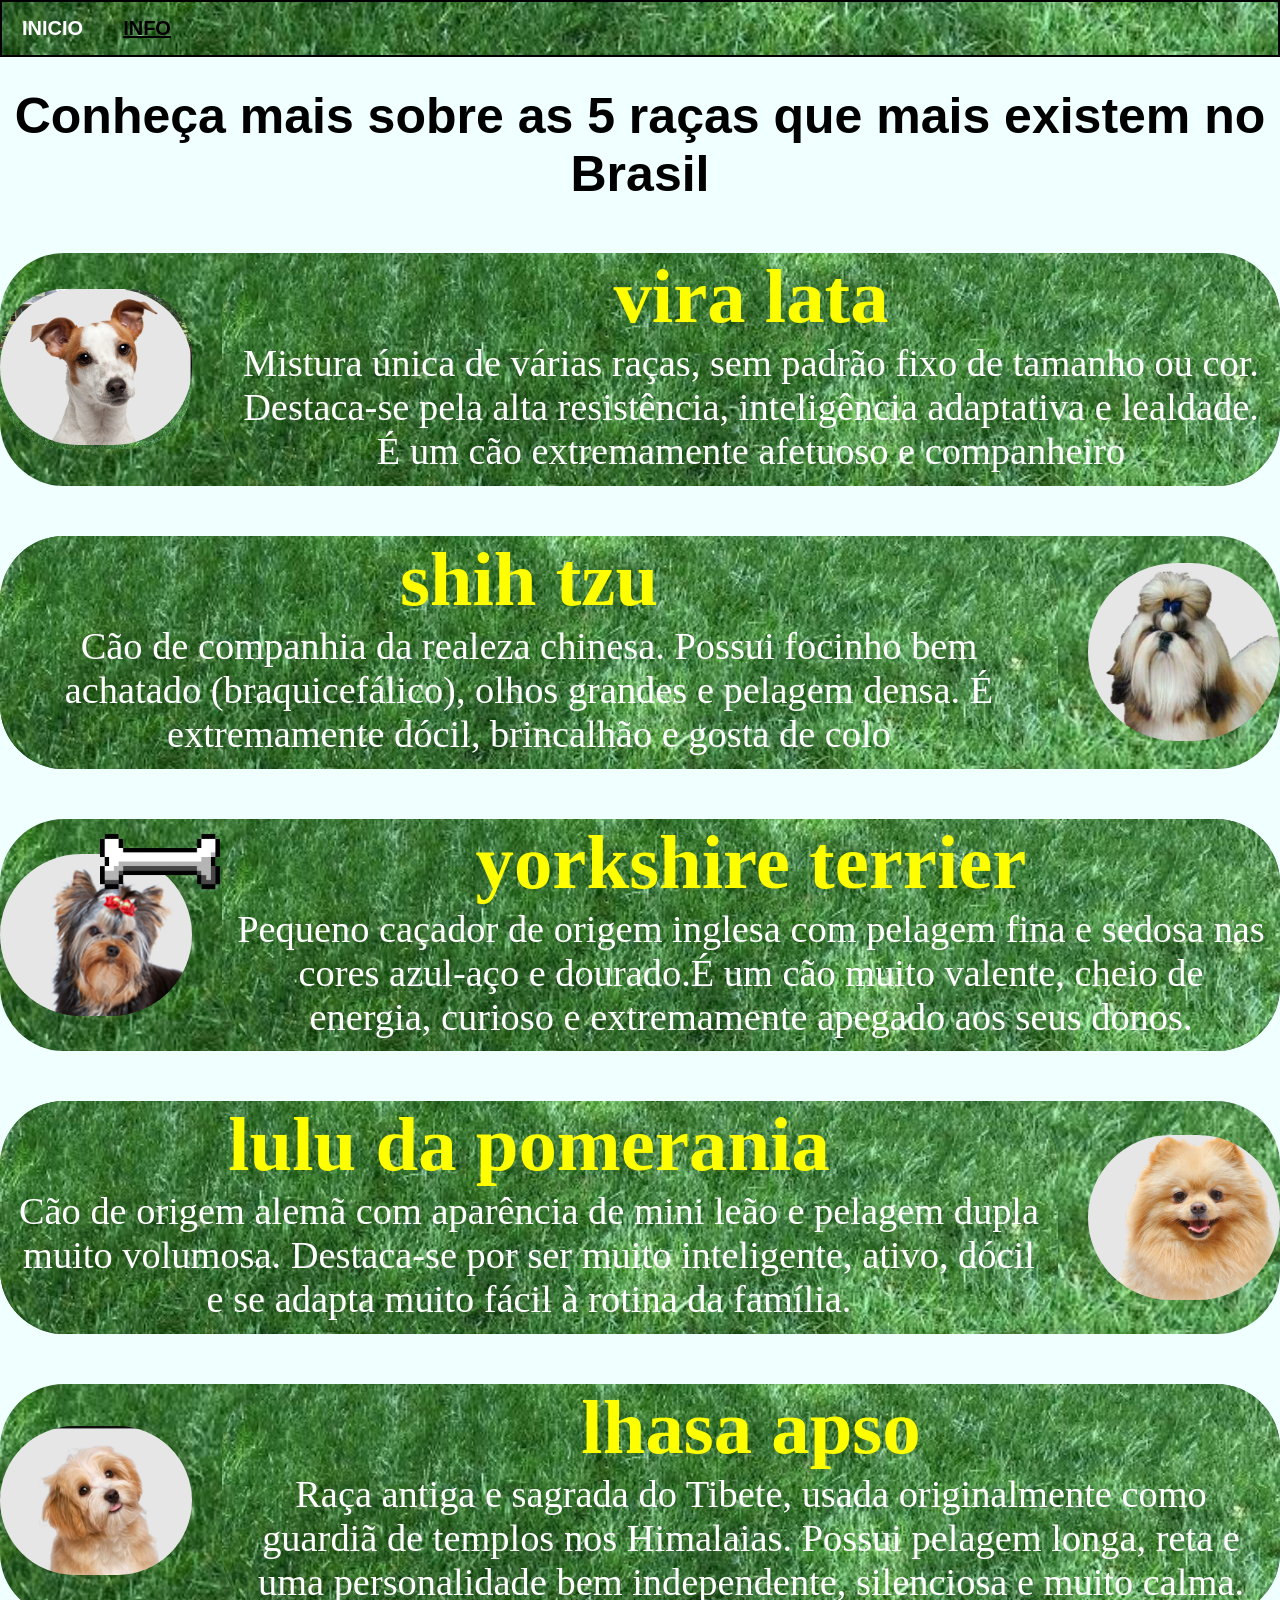
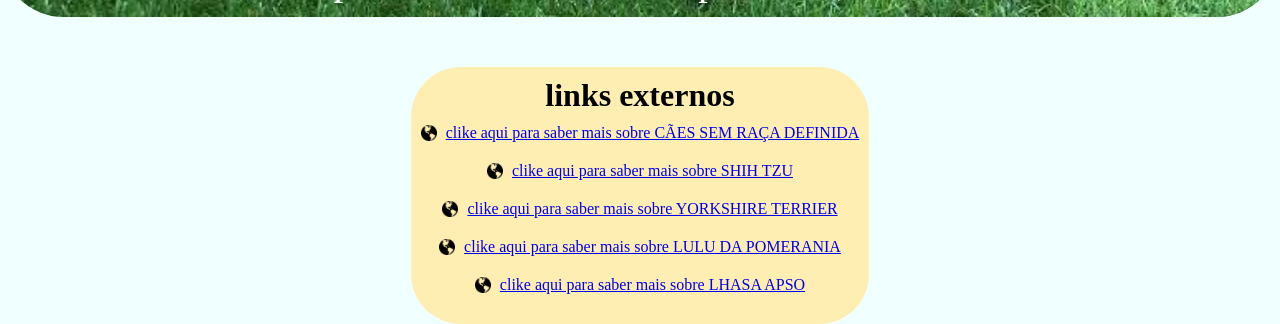
==== pag-2.html @ 11712960 "fiz um stereeg" ====
<!DOCTYPE html>
<html lang="en">
<head>
    <meta charset="UTF-8">
    <meta name="viewport" content="width=device-width, initial-scale=1.0">
    <title>informações</title>
    <link rel="stylesheet" href="cachorro.css">
</head>
<body>
    <nav class="paginas">
        <ul class="lista">
            <li><a href="index.html">INICIO</a></li>
            <li><a href="pag-2.html">INFO</a></li>
        </ul>
    </nav>
    <div class="apresentaçao">
        <h2>Conheça mais sobre as 5 raças que mais existem no Brasil</h2>
    </div>
    <main class="lista-cachorro">
        <div>
            <div class="container-do-segredo">
                <button id="segredo" onclick="clickar()">segredo</button>
                <img src="imgs/vira.png" class="cachorro">
            </div>
            <div>
                <h1>vira lata</h1>
                <p>Mistura única de várias raças, sem padrão fixo de tamanho ou cor. Destaca-se pela alta resistência, inteligência adaptativa e lealdade. É um cão extremamente afetuoso e companheiro</p>
            </div>
        </div>
        <div>
            <img src="imgs/shi.png" class="cachorro">
            <div>
                <h1>shih tzu</h1>
                <p>Cão de companhia da realeza chinesa. Possui focinho bem achatado (braquicefálico), olhos grandes e pelagem densa. É extremamente dócil, brincalhão e gosta de colo</p>
            </div>
        </div>
        <div>
            <img src="imgs/york.png" class="cachorro">
            <div>
                <h1>yorkshire terrier</h1>
                <p>Pequeno caçador de origem inglesa com pelagem fina e sedosa nas cores azul-aço e dourado.É um cão muito valente, cheio de energia, curioso e extremamente apegado aos seus donos.</p>
            </div>
        </div>
        <div>
            <img src="imgs/lulu.png" class="cachorro">
            <div>
                <h1>lulu da pomerania</h1>
                <p>Cão de origem alemã com aparência de mini leão e pelagem dupla muito volumosa. Destaca-se por ser muito inteligente, ativo, dócil e se adapta muito fácil à rotina da família.</p>
            </div>
        </div>
        <div>
            <img src="imgs/lhasa.png" class="cachorro">
            <div>
                <h1>lhasa apso</h1>
                <p>Raça antiga e sagrada do Tibete, usada originalmente como guardiã de templos nos Himalaias. Possui pelagem longa, reta e uma personalidade bem independente, silenciosa e muito calma.</p>
            </div>
        </div>
    </main>
    <div class="links">
        <h1>links externos</h1>
        <a href="https://pt.wikipedia.org/wiki/C%C3%A3o_sem_ra%C3%A7a_definida">clike aqui para saber mais sobre CÃES SEM RAÇA DEFINIDA</a>
        <a href="https://pt.wikipedia.org/wiki/Shih_Tzu">clike aqui para saber mais sobre SHIH TZU</a>
        <a href="https://pt.wikipedia.org/wiki/Yorkshire_terrier">clike aqui para saber mais sobre YORKSHIRE TERRIER</a>
        <a href="https://pt.wikipedia.org/wiki/Spitz_alem%C3%A3o">clike aqui para saber mais sobre LULU DA POMERANIA</a>
        <a href="https://pt.wikipedia.org/wiki/Lhasa_apso">clike aqui para saber mais sobre LHASA APSO</a>
    </div>
    <div id="item-arremesso" class="osso"></div>
    <script src="cachorro.js"></script>
</body>
</html>
---- cachorro.css ----
* {
    margin: 0;
    padding: 0;
    box-sizing: border-box;
}

body {
    background-color: azure;
    font-family: Georgia, 'Times New Roman', Times, serif;
}

.bem{
    display: flex;
    justify-content: center;
    padding: 35px;
}

.aleatorios{
    display: flex;
    justify-content: space-between;
}

.aleatorios img{
    border: 0.5vh solid yellow;
    border-radius: 15vh;
}

.aleatorios .img1{
    width: 50%;
    height: 30%;
    transform: translate(2vh, 3vh);
}

.aleatorios .img2{
    width: 80vh;
    height: 70vh;
    object-position: center;
    object-fit: cover;
    clear: both;
    transform: translate(-15vh, -35vh);
}

.paginas { 
    background-image: url(imgs/images.jpeg);
    background-size: cover;
    background-position-y: 100%;
    width: 100%;
    position: sticky;
    top: 0;
    z-index: 1000;
    border: 2px black solid;
    background-repeat: no-repeat;
}

.intro{
    font-size: 30px;
    margin-left: 30px;
    margin-top: 40px;
    display: block;
    width: 800px;
    padding: 50px;
    border-radius: 30px;
    background-color: rgb(193, 250, 250);
}

.paginas ul { 
    list-style: none; 
    display: flex; 
}

.paginas a {
    text-decoration: none;
    color: rgb(255, 255, 255);
    font-weight: 700;
    padding: 15px 20px;
    display: block;
    font-family: 'Gill Sans', 'Gill Sans MT', Calibri, 'Trebuchet MS', sans-serif;
    font-size: 20px;
}

.paginas a.ativo {
    text-decoration: underline;
    text-decoration-color: black;
    color: black;
}

.apresentaçao{
    font-family:Arial, Helvetica, sans-serif;
}

.apresentaçao h2{
    margin-top: 30px;
    font-size: 50px;
}

.cachorro {
    height: auto;
    display: block;
    margin: 0 auto;
    border: 1vi solid yellow;
    border-radius: 500px;
    border: 0;
}

.lista-cachorro {
    margin-top: 40px;
    padding: 0;
    width: 100%;
}

.lista-cachorro div{
    display: flex;
    align-items: center;    
    gap: 30px;              
    background-image: url(imgs/images.jpeg);
    border-radius: 5vmax;
    background-position-y: 100%;
    background-size: cover;
    background-repeat: no-repeat;
    margin-bottom: 50px;
    margin-top: 50px; 

}

.lista-cachorro div img {
    width: 15vmax !important;
    height: auto !important;
    flex-shrink: 0; 
    display: inline-block !important;
    margin: 0 !important; 
    float: none !important;
}

.lista-cachorro div p {
    font-size: 3vmax;
    color: rgb(255, 255, 255);
}

.lista-cachorro h1{
    clear: right;
}

.lista-cachorro div div{
    display: block;
    margin: 0;
}

.lista-cachorro div div p{
    margin-right: 1vmax;
    margin-bottom: 1vmax;
    margin-left: 1vmax;
}

.lista-cachorro div div h1{
    font-size: 6vmax;
    color: yellow;
}

.lista-cachorro div:nth-child(even) {
    flex-direction: row-reverse; 
}

body{
    text-align: center;
}

.links{
    display: inline-flex;
    background-color: rgb(255, 238, 177);
    border-radius: 50px;
    padding: 10px;
    clear: both;
    flex-direction: column;
    align-items: center;
}

.links h1{
    margin-bottom: 10px;
}

.links a{
    display: inline-flex;
}

#comentario {
    opacity: 0.7;
    color: rgb(42, 26, 26);
}

a[href^="https"] {
    background-image: url(imgs/globo.png);
    background-size: 16px;
    background-repeat: no-repeat;
    background-position: left center;
    padding-left: 25px;
    margin-bottom: 20px;
}

.osso {
    width: 120px; 
    height: 60px;
    background-image: url('imgs/osso.png'); 
    background-size: contain;
    background-repeat: no-repeat;
    background-position: center;
    position: fixed;
    cursor: grab;
    touch-action: none;
    z-index: 9999;
}

.osso:active { 
    cursor: grabbing; 
}

.container-do-segredo {
    position: relative;
    display: inline-block;
    margin: 0;
    padding: 0;
    background-image: none;
    background: none;
}

#segredo {
    border: none;
    border-radius: 400vh;
    width: 100%;
    height: 100%;
    z-index: 9999;
    position: absolute;
    color: transparent;
    background-color: transparent;
}

.segredo img{
    width: 80vh;
    height: 80vh;
    object-position: bottom;
    object-fit: cover;
    clear: both;
    border-radius: 10vh;
}
.segredo{
    padding: 5vh;
    border-radius: 10vh;
    background-color: salmon;
    display: inline-block;
}

.segredo{
    font-size: 3vh;
}

.paragrafo-secreto{
    color: transparent;
}
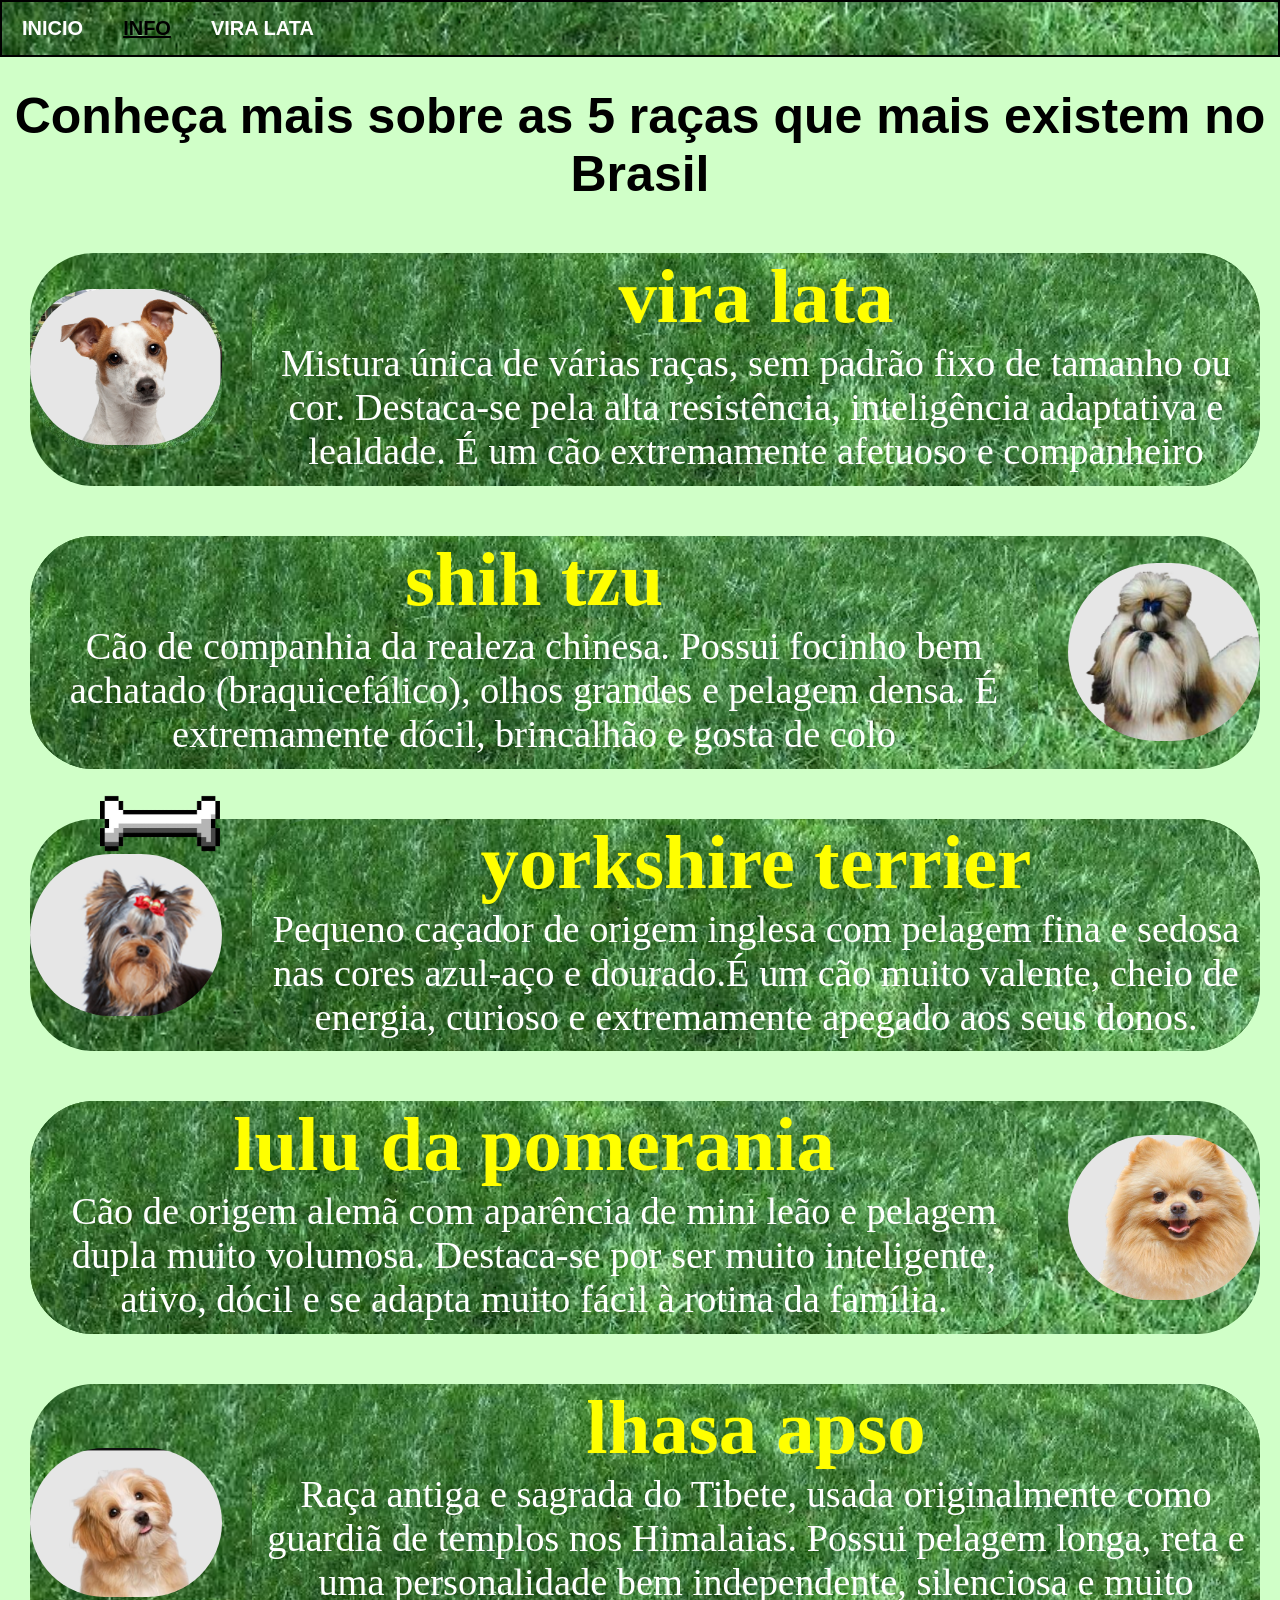
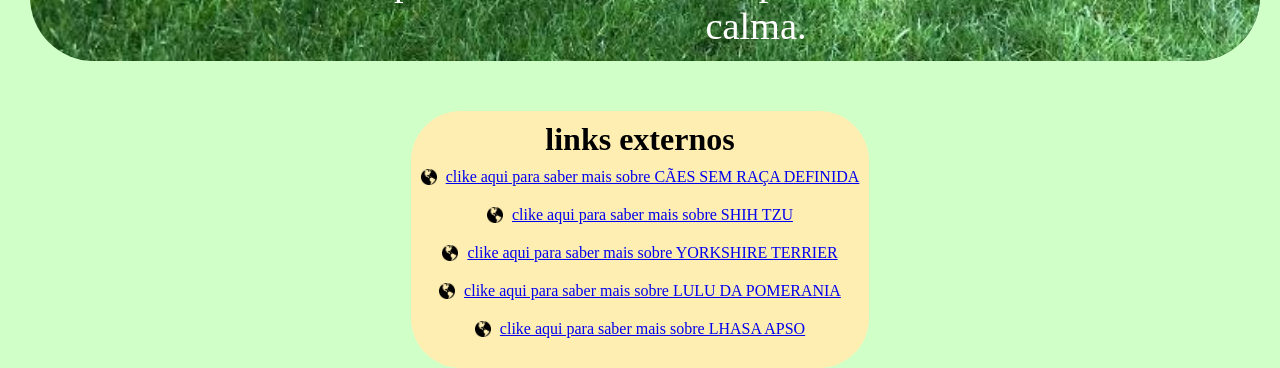
==== commit 9d0175df: "mudei as cores de fundo do INICIO e criei uma abinha para o vira lata" ====
--- a/pag-2.html
+++ b/pag-2.html
@@ -11,6 +11,7 @@
         <ul class="lista">
             <li><a href="index.html">INICIO</a></li>
             <li><a href="pag-2.html">INFO</a></li>
+            <li><a href="pag-3.html">VIRA LATA</a></li>
         </ul>
     </nav>
     <div class="apresentaçao">
--- a/cachorro.css
+++ b/cachorro.css
@@ -4,15 +4,19 @@
     box-sizing: border-box;
 }
 
+img{
+    touch-action: none;
+}
+
 body {
-    background-color: azure;
+    background-color: rgb(208, 255, 200);
     font-family: Georgia, 'Times New Roman', Times, serif;
 }
 
 .bem{
     display: flex;
     justify-content: center;
-    padding: 35px;
+    padding: 35px; 
 }
 
 .aleatorios{
@@ -32,12 +36,12 @@
 }
 
 .aleatorios .img2{
-    width: 80vh;
-    height: 70vh;
+    width: 40%;
+    height: 40%;
     object-position: center;
     object-fit: cover;
     clear: both;
-    transform: translate(-15vh, -35vh);
+    transform: translate(-10%, -35%);
 }
 
 .paginas { 
@@ -54,13 +58,15 @@
 
 .intro{
     font-size: 30px;
+    text-align: left;
     margin-left: 30px;
     margin-top: 40px;
     display: block;
     width: 800px;
     padding: 50px;
     border-radius: 30px;
-    background-color: rgb(193, 250, 250);
+    border: 2px solid rgb(158, 241, 158);
+    background-color: rgb(252, 242, 157);
 }
 
 .paginas ul { 
@@ -119,7 +125,8 @@
     background-repeat: no-repeat;
     margin-bottom: 50px;
     margin-top: 50px; 
-
+    margin-left: 30px;
+    margin-right: 20px;
 }
 
 .lista-cachorro div img {
@@ -252,6 +259,10 @@
     font-size: 3vh;
 }
 
-.paragrafo-secreto{
+.mentira{
     color: transparent;
+}
+
+.mentira.mentira-ativa{
+    color: black !important;
 }
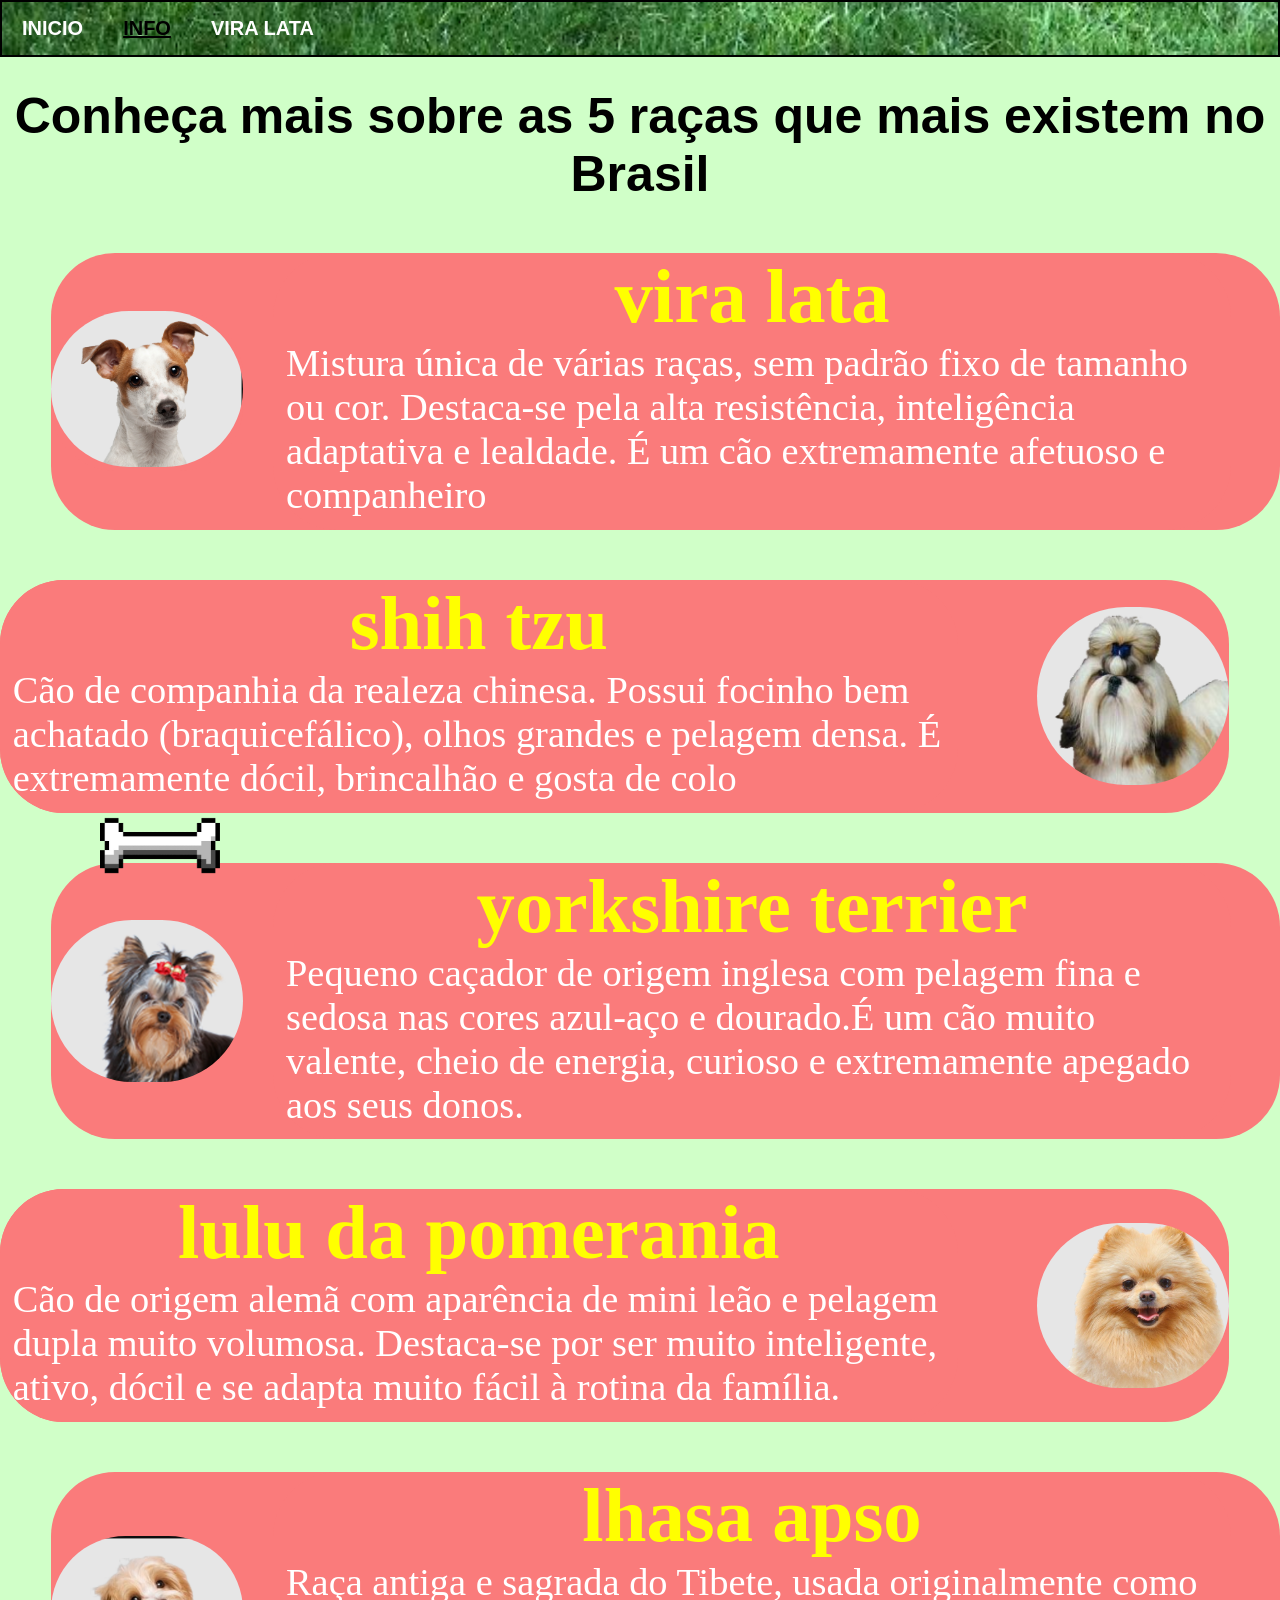
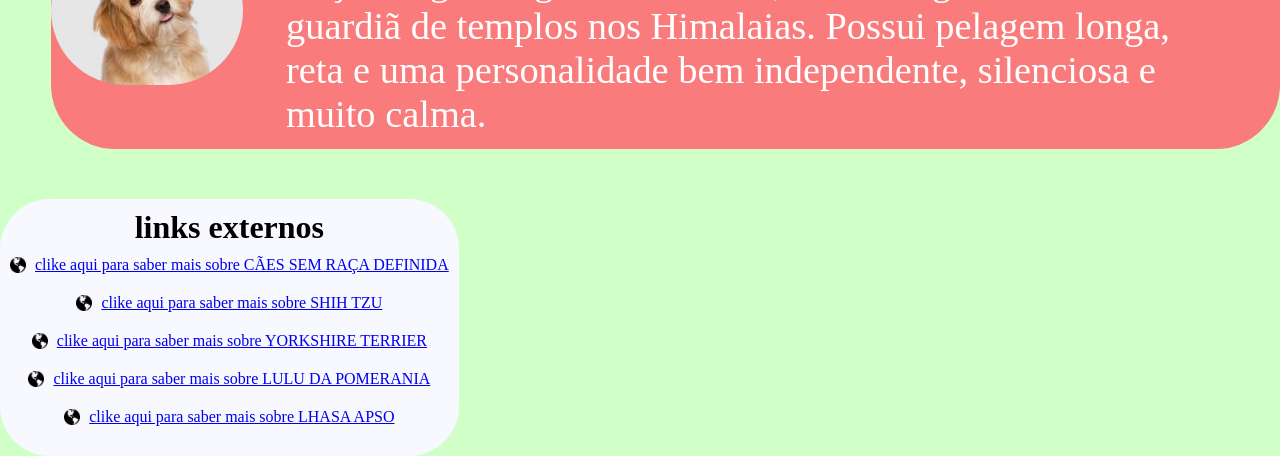
==== commit 42f56f79: "consertando ums errinhos" ====
--- a/pag-2.html
+++ b/pag-2.html
@@ -15,7 +15,7 @@
         </ul>
     </nav>
     <div class="apresentaçao">
-        <h2>Conheça mais sobre as 5 raças que mais existem no Brasil</h2>
+        <h1>Conheça mais sobre as 5 raças que mais existem no Brasil</h2>
     </div>
     <main class="lista-cachorro">
         <div>
--- a/cachorro.css
+++ b/cachorro.css
@@ -17,6 +17,8 @@
     display: flex;
     justify-content: center;
     padding: 35px; 
+    font-family: Cambria, Cochin, Georgia, Times, 'Times New Roman', serif;
+    color: rgba(0, 0, 0, 0.918);
 }
 
 .aleatorios{
@@ -94,7 +96,7 @@
     font-family:Arial, Helvetica, sans-serif;
 }
 
-.apresentaçao h2{
+.apresentaçao h1{
     margin-top: 30px;
     font-size: 50px;
 }
@@ -118,15 +120,15 @@
     display: flex;
     align-items: center;    
     gap: 30px;              
-    background-image: url(imgs/images.jpeg);
+    background-color: rgb(250, 123, 123);
     border-radius: 5vmax;
     background-position-y: 100%;
     background-size: cover;
     background-repeat: no-repeat;
+    margin-left: 20px;
     margin-bottom: 50px;
-    margin-top: 50px; 
-    margin-left: 30px;
-    margin-right: 20px;
+    margin-top:50px;
+    margin-left: 4%;
 }
 
 .lista-cachorro div img {
@@ -164,16 +166,18 @@
 }
 
 .lista-cachorro div:nth-child(even) {
-    flex-direction: row-reverse; 
-}
-
-body{
+    flex-direction: row-reverse;
+    margin-right: 4%;
+    margin-left: 0;
+}
+
+body h1{
     text-align: center;
 }
 
 .links{
     display: inline-flex;
-    background-color: rgb(255, 238, 177);
+    background-color:ghostwhite;
     border-radius: 50px;
     padding: 10px;
     clear: both;
@@ -263,6 +267,6 @@
     color: transparent;
 }
 
-.mentira.mentira-ativa{
-    color: black !important;
+.mentira-ativa{
+    color: black;
 }
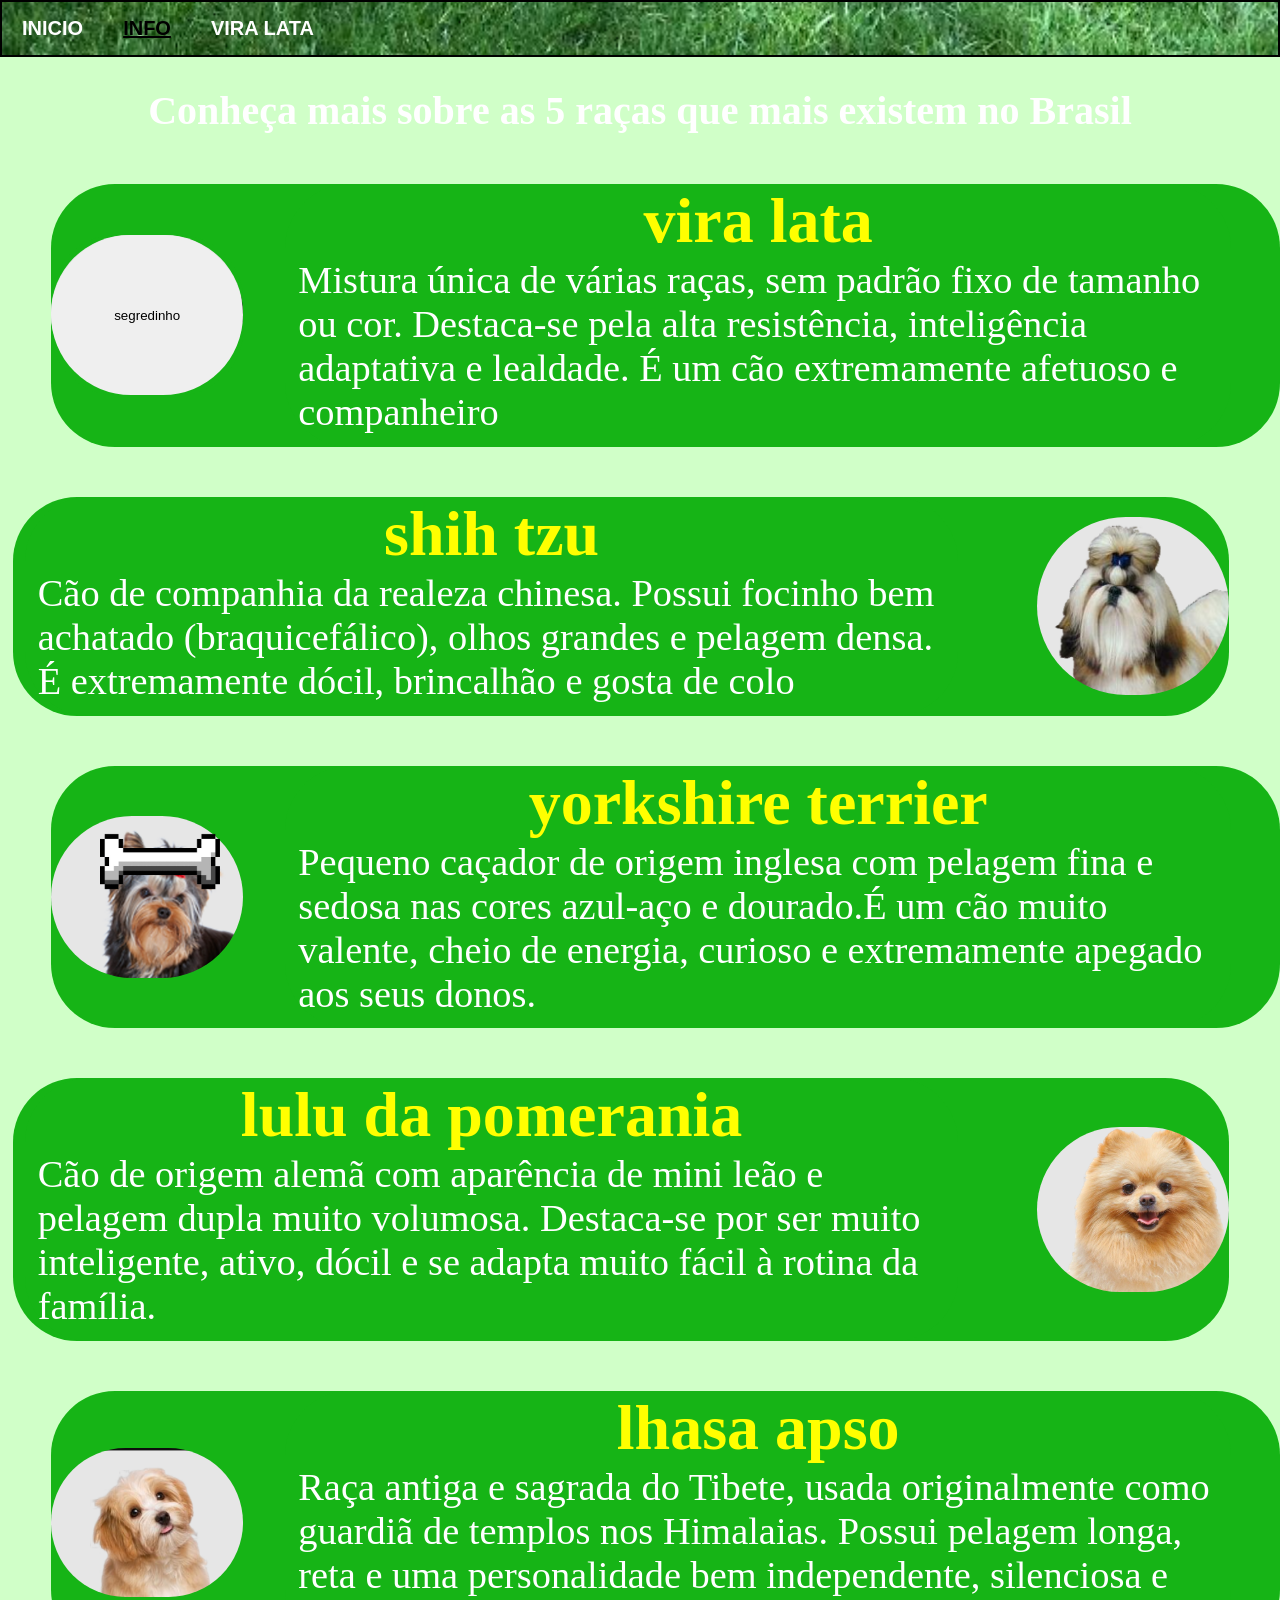
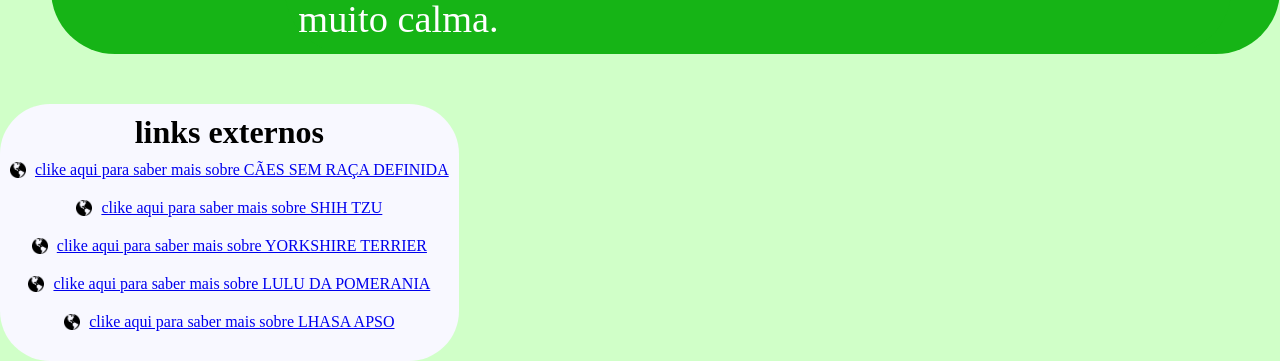
==== commit 4bc89818: "quase fiz oque eu queria" ====
--- a/pag-2.html
+++ b/pag-2.html
@@ -20,7 +20,7 @@
     <main class="lista-cachorro">
         <div>
             <div class="container-do-segredo">
-                <button id="segredo" onclick="clickar()">segredo</button>
+                <button id="segredo" onclick="clickar()">segredinho</button>
                 <img src="imgs/vira.png" class="cachorro">
             </div>
             <div>
--- a/cachorro.css
+++ b/cachorro.css
@@ -93,12 +93,13 @@
 }
 
 .apresentaçao{
-    font-family:Arial, Helvetica, sans-serif;
+    font-family:Cambria, Cochin, Georgia, Times, 'Times New Roman', serif;
 }
 
 .apresentaçao h1{
     margin-top: 30px;
-    font-size: 50px;
+    font-size: 40px;
+    color: rgb(255, 255, 255);
 }
 
 .cachorro {
@@ -120,7 +121,7 @@
     display: flex;
     align-items: center;    
     gap: 30px;              
-    background-color: rgb(250, 123, 123);
+    background-color: rgb(22, 180, 22);
     border-radius: 5vmax;
     background-position-y: 100%;
     background-size: cover;
@@ -161,14 +162,14 @@
 }
 
 .lista-cachorro div div h1{
-    font-size: 6vmax;
+    font-size: 5vmax;
     color: yellow;
 }
 
 .lista-cachorro div:nth-child(even) {
     flex-direction: row-reverse;
     margin-right: 4%;
-    margin-left: 0;
+    margin-left: 1%;
 }
 
 body h1{
@@ -240,8 +241,6 @@
     height: 100%;
     z-index: 9999;
     position: absolute;
-    color: transparent;
-    background-color: transparent;
 }
 
 .segredo img{
@@ -255,12 +254,11 @@
 .segredo{
     padding: 5vh;
     border-radius: 10vh;
-    background-color: salmon;
-    display: inline-block;
-}
-
-.segredo{
+    background-color: rgb(189, 132, 126);
     font-size: 3vh;
+    text-align: center;
+    margin-left: auto;
+    margin-right: auto;
 }
 
 .mentira{
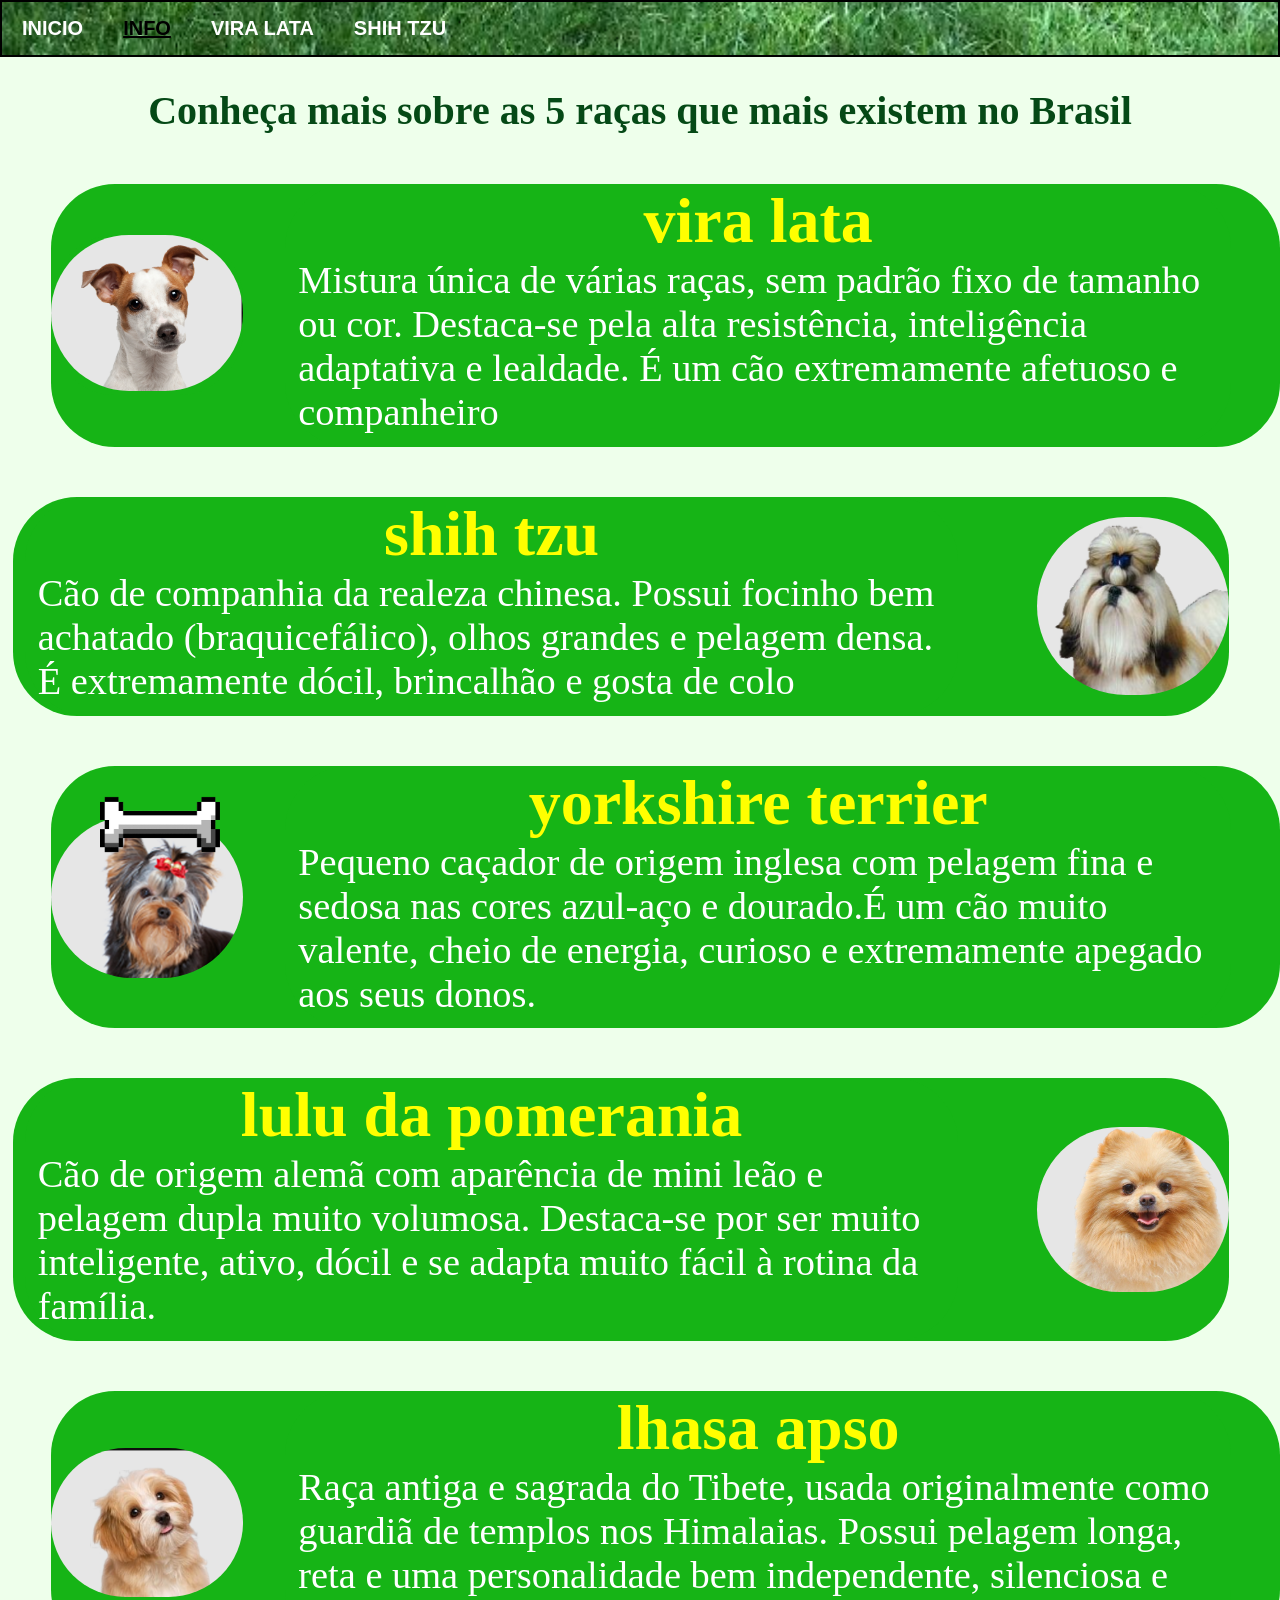
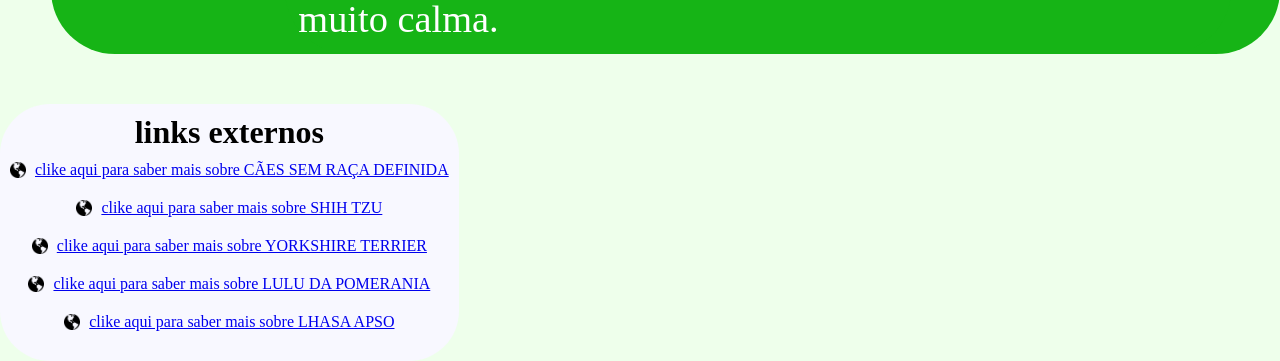
==== commit 08473708: "final" ====
--- a/pag-2.html
+++ b/pag-2.html
@@ -12,6 +12,7 @@
             <li><a href="index.html">INICIO</a></li>
             <li><a href="pag-2.html">INFO</a></li>
             <li><a href="pag-3.html">VIRA LATA</a></li>
+            <li><a href="pag-4.html">SHIH TZU</a></li>
         </ul>
     </nav>
     <div class="apresentaçao">
--- a/cachorro.css
+++ b/cachorro.css
@@ -9,7 +9,7 @@
 }
 
 body {
-    background-color: rgb(208, 255, 200);
+    background-color: rgb(238, 255, 235);
     font-family: Georgia, 'Times New Roman', Times, serif;
 }
 
@@ -18,7 +18,7 @@
     justify-content: center;
     padding: 35px; 
     font-family: Cambria, Cochin, Georgia, Times, 'Times New Roman', serif;
-    color: rgba(0, 0, 0, 0.918);
+    color: rgba(37, 78, 3, 0.918);
 }
 
 .aleatorios{
@@ -99,7 +99,7 @@
 .apresentaçao h1{
     margin-top: 30px;
     font-size: 40px;
-    color: rgb(255, 255, 255);
+    color: rgb(5, 73, 22);
 }
 
 .cachorro {
@@ -241,6 +241,8 @@
     height: 100%;
     z-index: 9999;
     position: absolute;
+    color: transparent;
+    background-color: transparent;
 }
 
 .segredo img{
@@ -253,12 +255,12 @@
 }
 .segredo{
     padding: 5vh;
-    border-radius: 10vh;
-    background-color: rgb(189, 132, 126);
+    background-color: rgb(230, 255, 227);
     font-size: 3vh;
     text-align: center;
     margin-left: auto;
     margin-right: auto;
+
 }
 
 .mentira{
@@ -267,4 +269,54 @@
 
 .mentira-ativa{
     color: black;
+}
+
+.introduçaovira{
+    font-size: 50px;
+    font-family: Cambria, Cochin, Georgia, Times, 'Times New Roman', serif;
+    text-align: center;
+    margin-top: 20px;
+    color: rgb(56, 85, 12);
+}
+
+.latinha{
+    margin-top: 25px;
+    margin-left: 50px;
+    width: 350px;
+    height: 400px;
+    border-radius: 50px;
+    border: 2px solid green;
+    float: left;
+    object-fit: cover;
+}
+
+.conteudo{
+    display: flex;
+}
+
+.textinho1{
+    font-size: 25px;
+    margin-left: 25px;
+    margin-top: 30px; 
+}
+
+.textinho1 h1{
+    color: rgba(95, 151, 48, 0.918);
+}
+
+.textinho2{
+    width: 750px;
+    font-size: 35px;
+    margin-left: 20px;
+    height: 500px;
+    margin-right: 20px;
+}
+
+.textinho2 h2{
+    color: rgba(95, 151, 48, 0.918);
+}
+
+#autores{
+    float: right;
+    font-size: xx-large;
 }
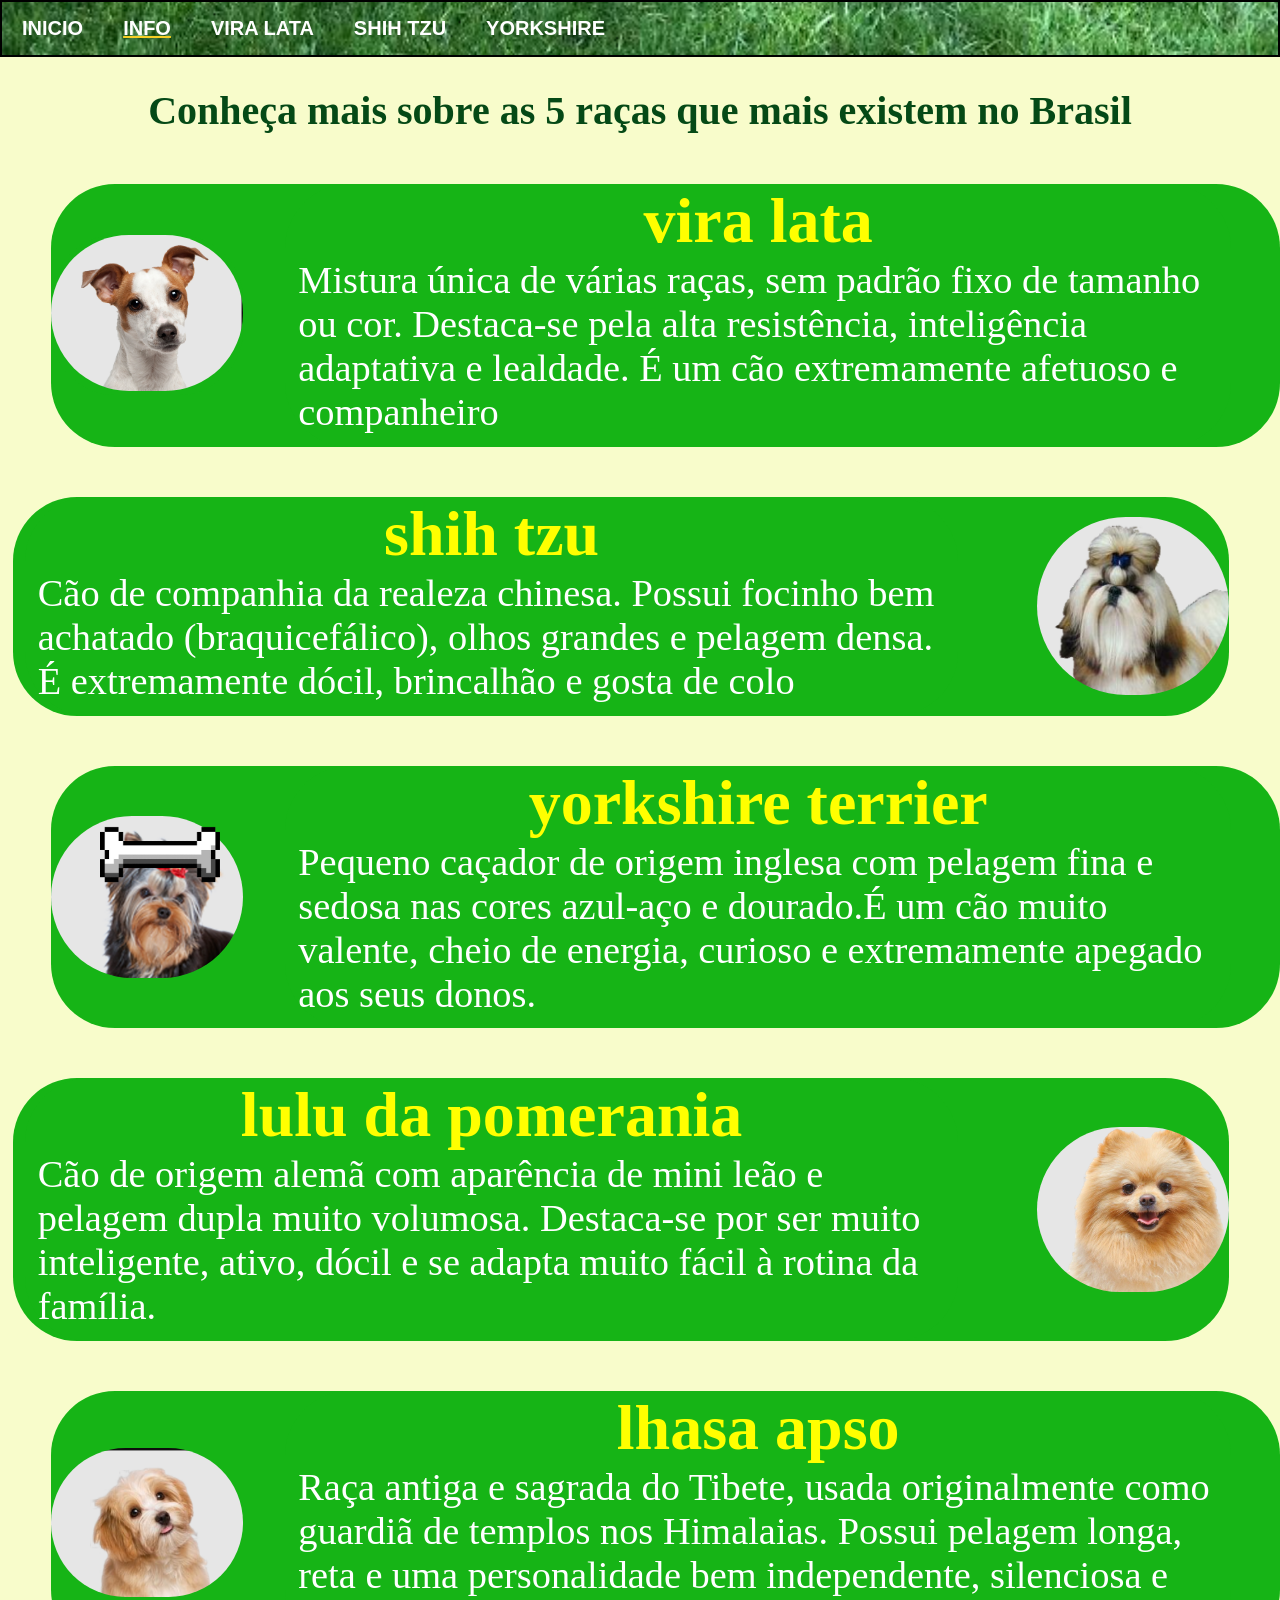
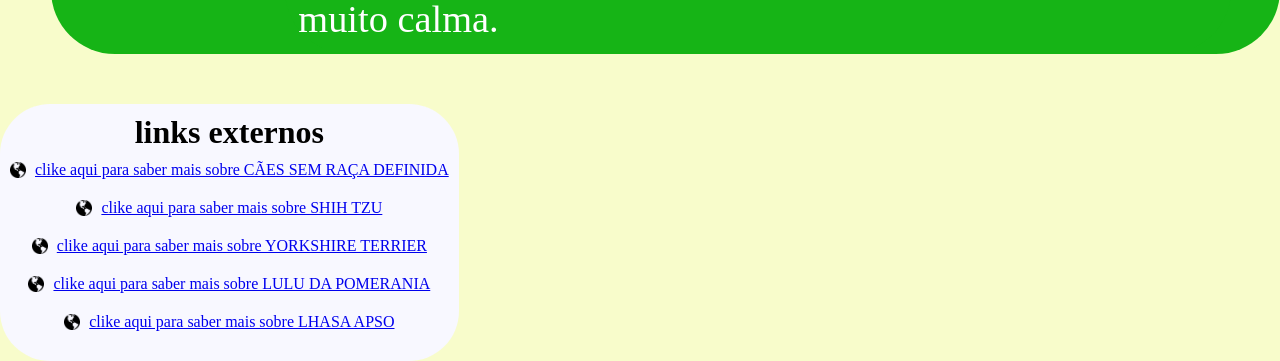
==== commit 215f3d19: "mudei as cores e fotos das paginas sobre raças especificas e fiz mais 2 dessas" ====
--- a/pag-2.html
+++ b/pag-2.html
@@ -13,6 +13,7 @@
             <li><a href="pag-2.html">INFO</a></li>
             <li><a href="pag-3.html">VIRA LATA</a></li>
             <li><a href="pag-4.html">SHIH TZU</a></li>
+            <li><a href="pag-5.html">YORKSHIRE</a></li>
         </ul>
     </nav>
     <div class="apresentaçao">
--- a/cachorro.css
+++ b/cachorro.css
@@ -9,7 +9,7 @@
 }
 
 body {
-    background-color: rgb(238, 255, 235);
+    background-color: oklab(97.592% -0.02308 0.05889);
     font-family: Georgia, 'Times New Roman', Times, serif;
 }
 
@@ -54,7 +54,7 @@
     position: sticky;
     top: 0;
     z-index: 1000;
-    border: 2px black solid;
+    border: 2px #000000 solid;
     background-repeat: no-repeat;
 }
 
@@ -88,8 +88,8 @@
 
 .paginas a.ativo {
     text-decoration: underline;
-    text-decoration-color: black;
-    color: black;
+    text-decoration-color: hsl(49, 91%, 55%);
+    color: #ffffff;
 }
 
 .apresentaçao{
@@ -128,7 +128,7 @@
     background-repeat: no-repeat;
     margin-left: 20px;
     margin-bottom: 50px;
-    margin-top:50px;
+    margin-top: 50px;
     margin-left: 4%;
 }
 
@@ -276,47 +276,70 @@
     font-family: Cambria, Cochin, Georgia, Times, 'Times New Roman', serif;
     text-align: center;
     margin-top: 20px;
-    color: rgb(56, 85, 12);
-}
-
-.latinha{
-    margin-top: 25px;
-    margin-left: 50px;
-    width: 350px;
-    height: 400px;
-    border-radius: 50px;
-    border: 2px solid green;
-    float: left;
-    object-fit: cover;
-}
-
-.conteudo{
+    color: hwb(39 5% 25%);
+}
+
+
+.conteudo {
     display: flex;
-}
-
-.textinho1{
-    font-size: 25px;
-    margin-left: 25px;
-    margin-top: 30px; 
-}
-
-.textinho1 h1{
-    color: rgba(95, 151, 48, 0.918);
-}
-
-.textinho2{
-    width: 750px;
-    font-size: 35px;
-    margin-left: 20px;
-    height: 500px;
-    margin-right: 20px;
-}
-
-.textinho2 h2{
-    color: rgba(95, 151, 48, 0.918);
+    align-items: flex-start; 
+    gap: 50px;               
+    padding: 40px 5%;        
+    width: 100%;             
+    box-sizing: border-box;  
+}
+
+
+.latinha {
+    width: 400px;            
+    height: 550px;           
+    object-fit: cover;       
+    border-radius: 20px;     
+    box-shadow: 0 10px 25px rgba(0, 0, 0, 0.08); 
+    border: 5px solid ;
+    border-color: rgb(212, 149, 67);
+}
+
+
+.coluna-texto {
+    flex: 1;                 
+    text-align: center;      
+}
+
+
+.textinho1, .textinho2, .textinho3 {
+    margin-bottom: 35px;     
+}
+
+.textinho3 {
+    margin-bottom: 0;
+}
+
+.coluna-texto h1, .coluna-texto h2 {
+    font-size: 2.2rem;       
+    margin-top: 0;
+    margin-bottom: 12px;
+    width: 100%;    
+    color: hsl(39, 79%, 41%);        
+}
+
+.coluna-texto p {
+    font-size: 1.15rem;      
+    line-height: 1.4;        
+    max-width: 90%;          
+    margin: 0 auto;          
+    text-align: left;      
 }
 
 #autores{
     float: right;
     font-size: xx-large;
+}
+
+em{
+    color: hsl(34, 86%, 66%);
+}
+
+strong{
+    color: rgb(54, 56, 56);
 }
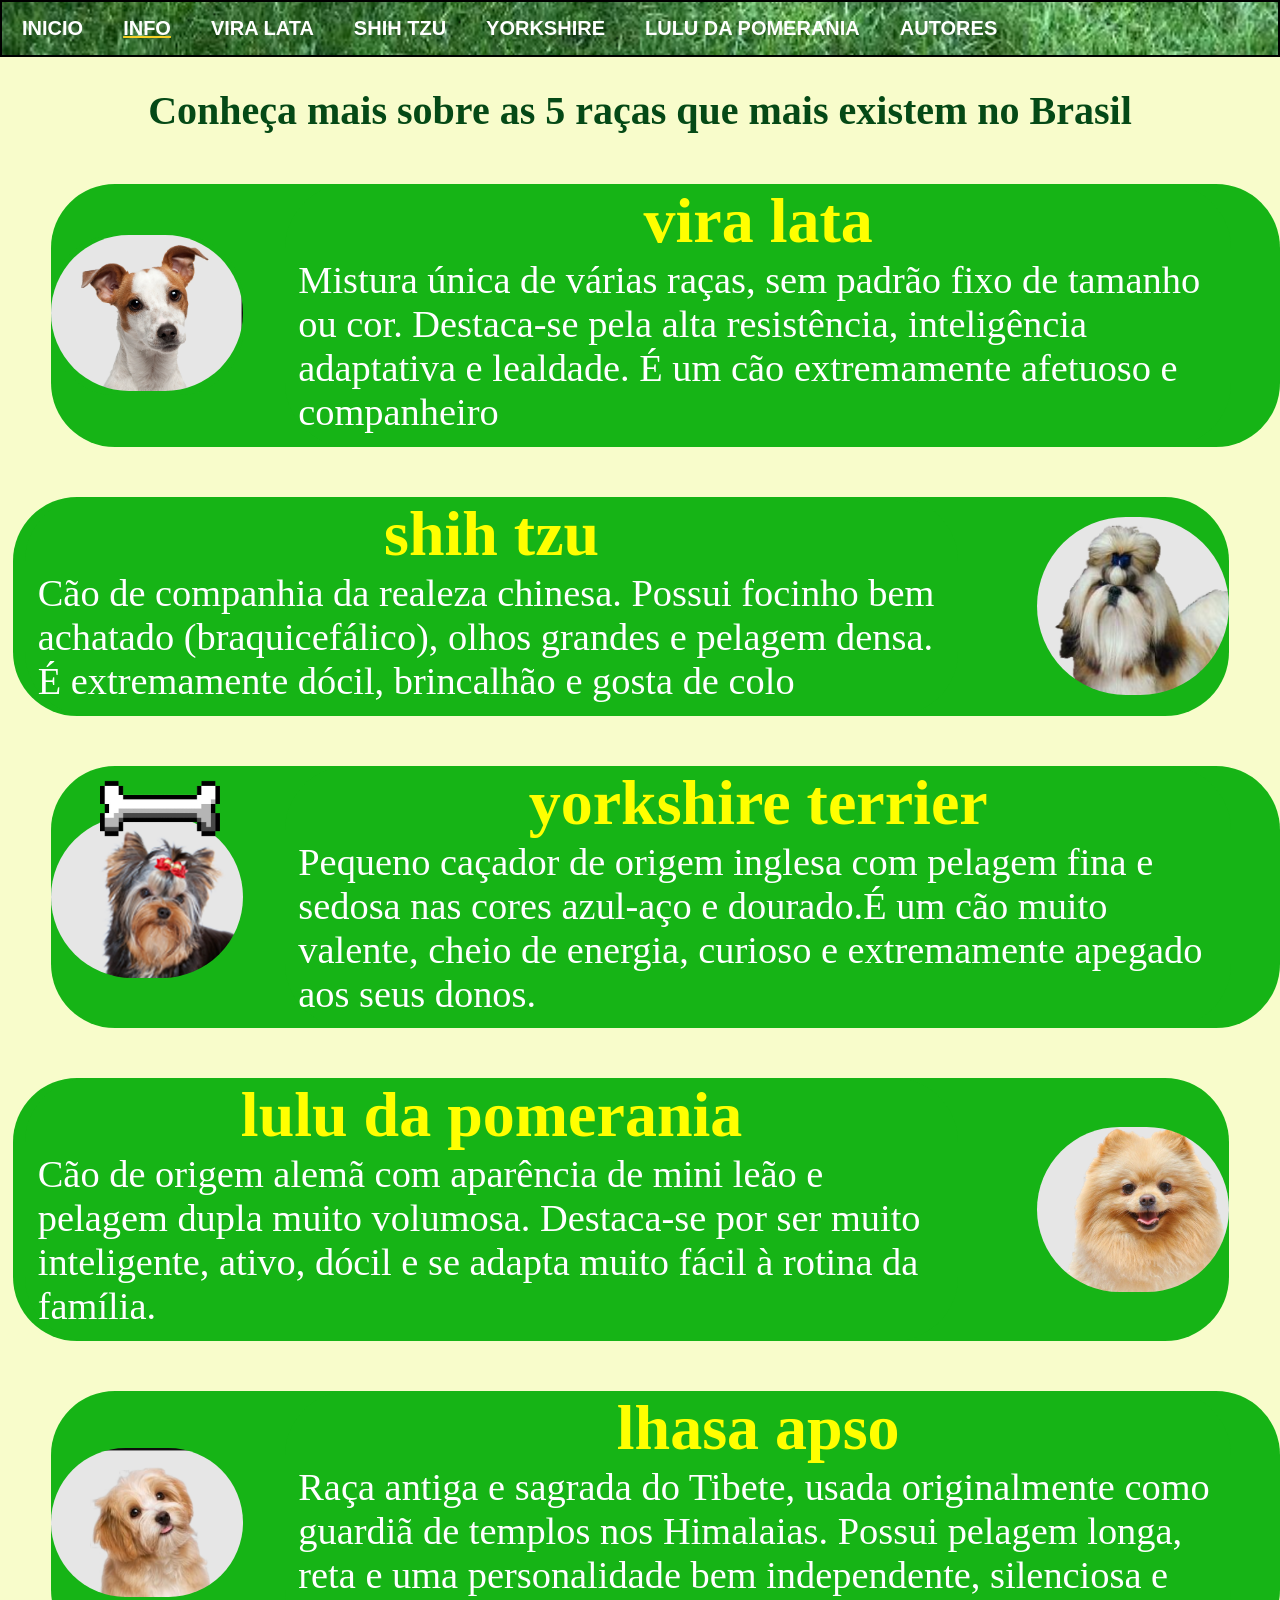
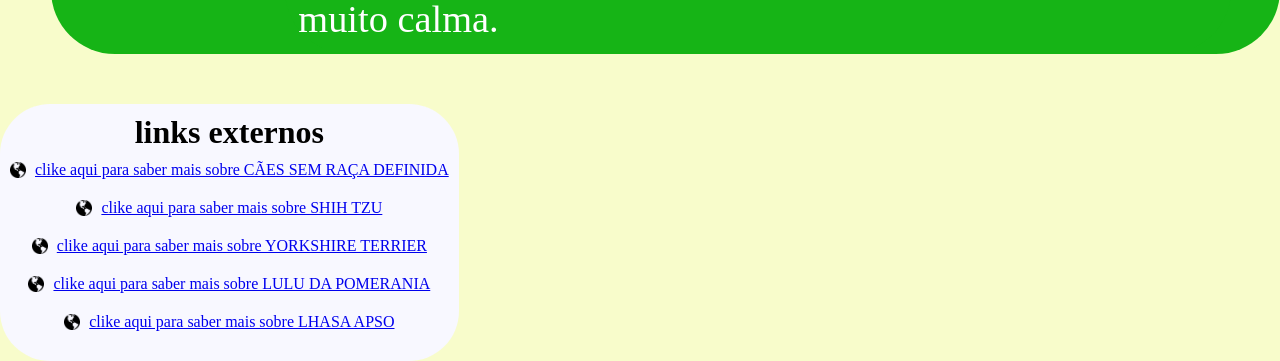
==== commit 8e28a1cf: "adicionei 2 paginas que estavao faltando dos cachorros" ====
--- a/pag-2.html
+++ b/pag-2.html
@@ -14,6 +14,8 @@
             <li><a href="pag-3.html">VIRA LATA</a></li>
             <li><a href="pag-4.html">SHIH TZU</a></li>
             <li><a href="pag-5.html">YORKSHIRE</a></li>
+            <li><a href="pag-6.html">LULU DA POMERANIA</a></li>
+            <li><a href="/#autores">AUTORES</a></li>
         </ul>
     </nav>
     <div class="apresentaçao">
--- a/cachorro.css
+++ b/cachorro.css
@@ -14,8 +14,6 @@
 }
 
 .bem{
-    display: flex;
-    justify-content: center;
     padding: 35px; 
     font-family: Cambria, Cochin, Georgia, Times, 'Times New Roman', serif;
     color: rgba(37, 78, 3, 0.918);
@@ -23,27 +21,27 @@
 
 .aleatorios{
     display: flex;
-    justify-content: space-between;
+    grid-template-columns: auto auto auto;
+    grid-template-rows: 50% auto;
+    justify-content: space-evenly;
 }
 
 .aleatorios img{
-    border: 0.5vh solid yellow;
-    border-radius: 15vh;
-}
-
-.aleatorios .img1{
-    width: 50%;
-    height: 30%;
-    transform: translate(2vh, 3vh);
-}
-
-.aleatorios .img2{
-    width: 40%;
-    height: 40%;
-    object-position: center;
+    border-radius: 10vh;
+    margin-top: 40px;
+    margin-bottom: 40px;
+}
+
+.img1{
+    height: 50vh;
+    width: 80vh;
+}
+
+.img2{
+    height: 500px;
+    width: 60vh;
     object-fit: cover;
-    clear: both;
-    transform: translate(-10%, -35%);
+    object-position: bottom;
 }
 
 .paginas { 
@@ -61,7 +59,6 @@
 .intro{
     font-size: 30px;
     text-align: left;
-    margin-left: 30px;
     margin-top: 40px;
     display: block;
     width: 800px;
@@ -69,6 +66,8 @@
     border-radius: 30px;
     border: 2px solid rgb(158, 241, 158);
     background-color: rgb(252, 242, 157);
+    margin-left: auto;
+    margin-right: auto;
 }
 
 .paginas ul { 
@@ -195,7 +194,7 @@
 }
 
 #comentario {
-    opacity: 0.7;
+    opacity: 0.05;
     color: rgb(42, 26, 26);
 }
 
@@ -243,6 +242,7 @@
     position: absolute;
     color: transparent;
     background-color: transparent;
+    cursor: pointer;
 }
 
 .segredo img{
@@ -342,4 +342,9 @@
 
 strong{
     color: rgb(54, 56, 56);
+}
+
+#comentado {
+    opacity: 0.8;
+    color: gray;
 }
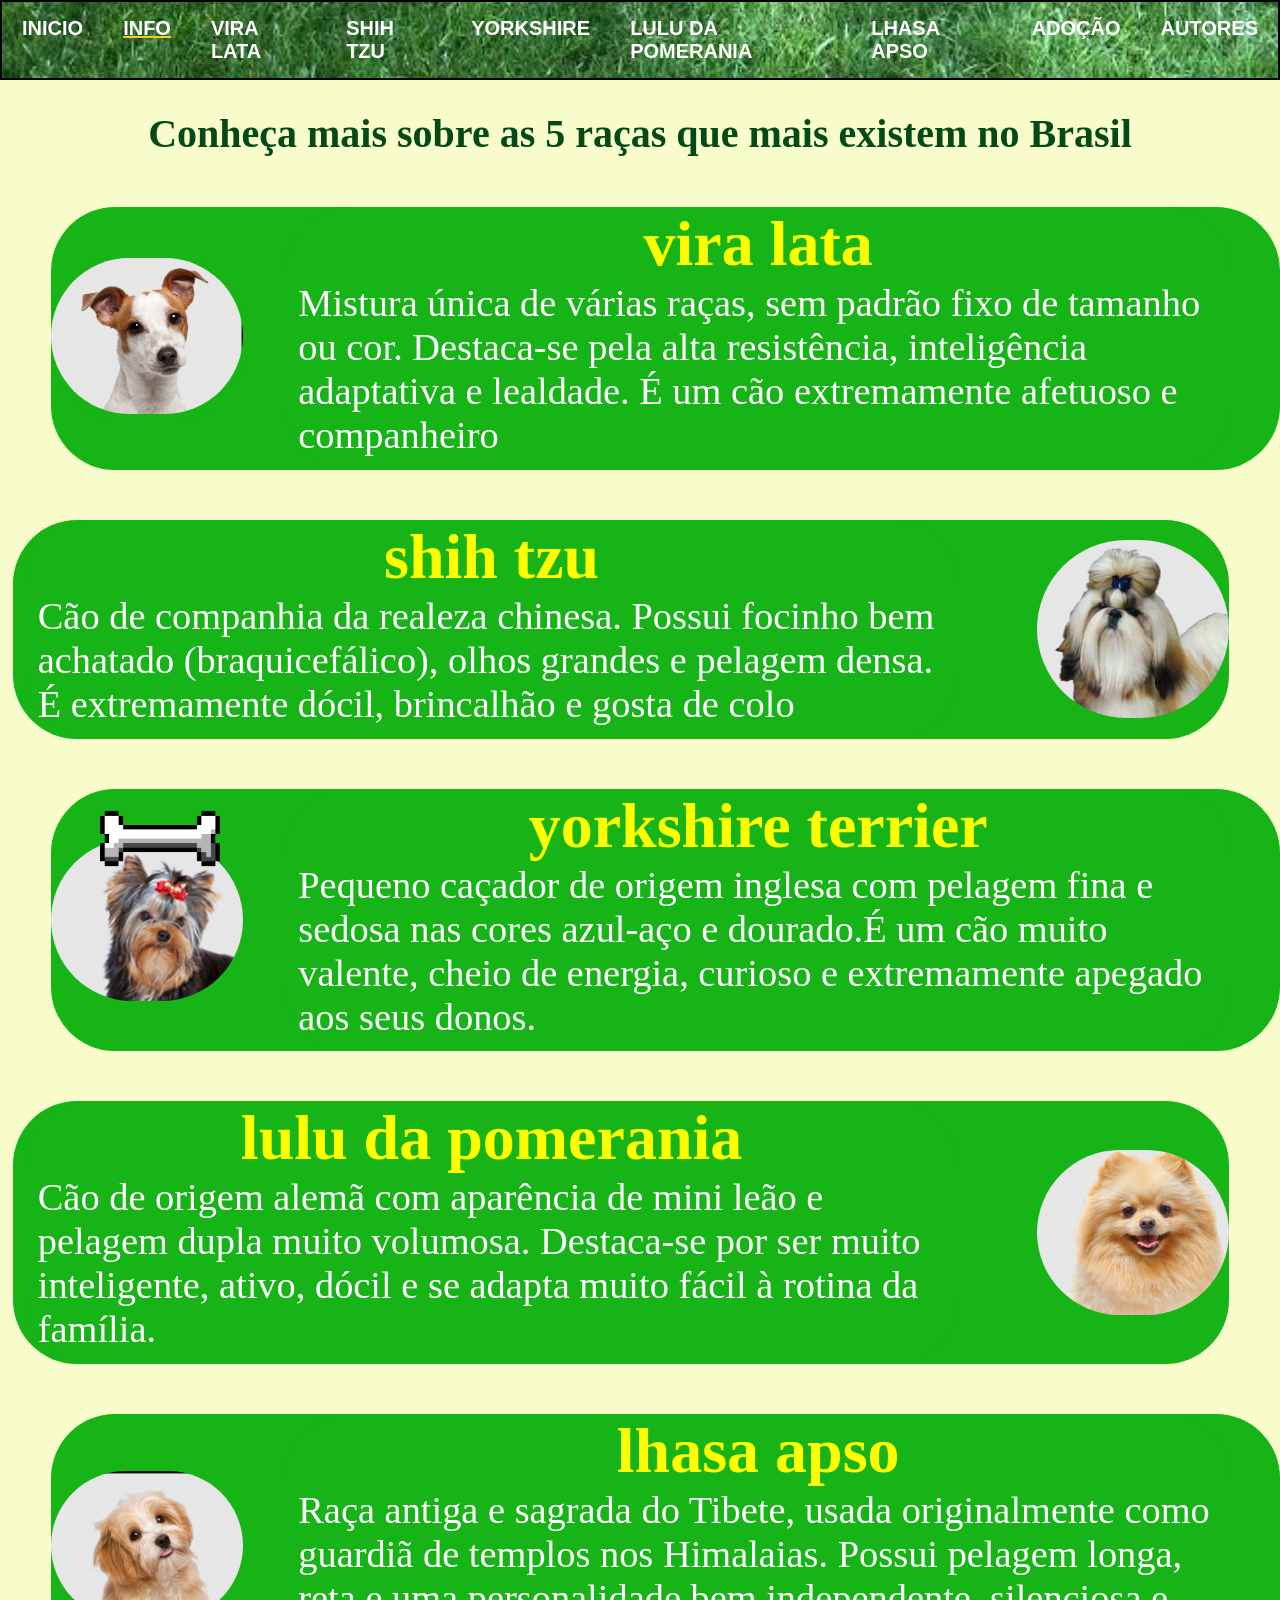
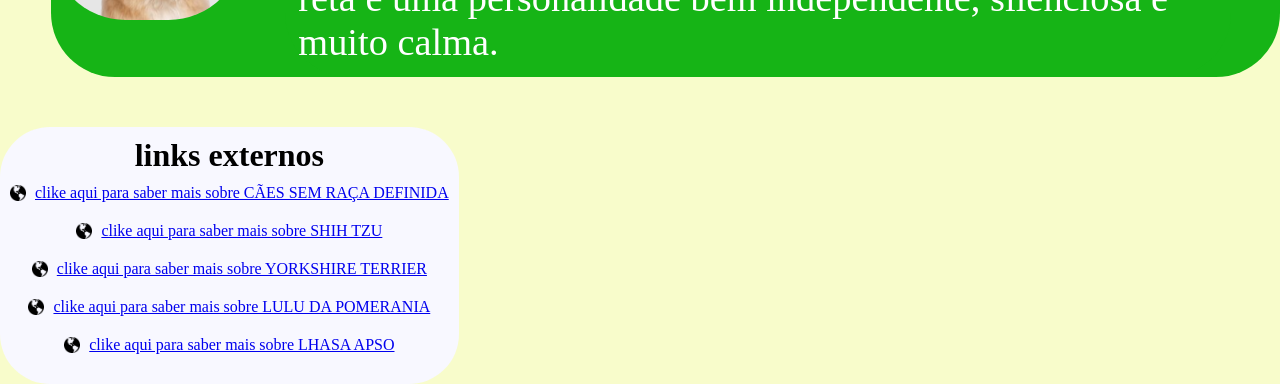
==== commit 76f5870f: "fiz a pagina de adoçao" ====
--- a/pag-2.html
+++ b/pag-2.html
@@ -15,6 +15,8 @@
             <li><a href="pag-4.html">SHIH TZU</a></li>
             <li><a href="pag-5.html">YORKSHIRE</a></li>
             <li><a href="pag-6.html">LULU DA POMERANIA</a></li>
+            <li><a href="pag-7.html">LHASA APSO</a></li>
+            <li><a href="adocao.html">ADOÇÃO</a></li>
             <li><a href="/#autores">AUTORES</a></li>
         </ul>
     </nav>
